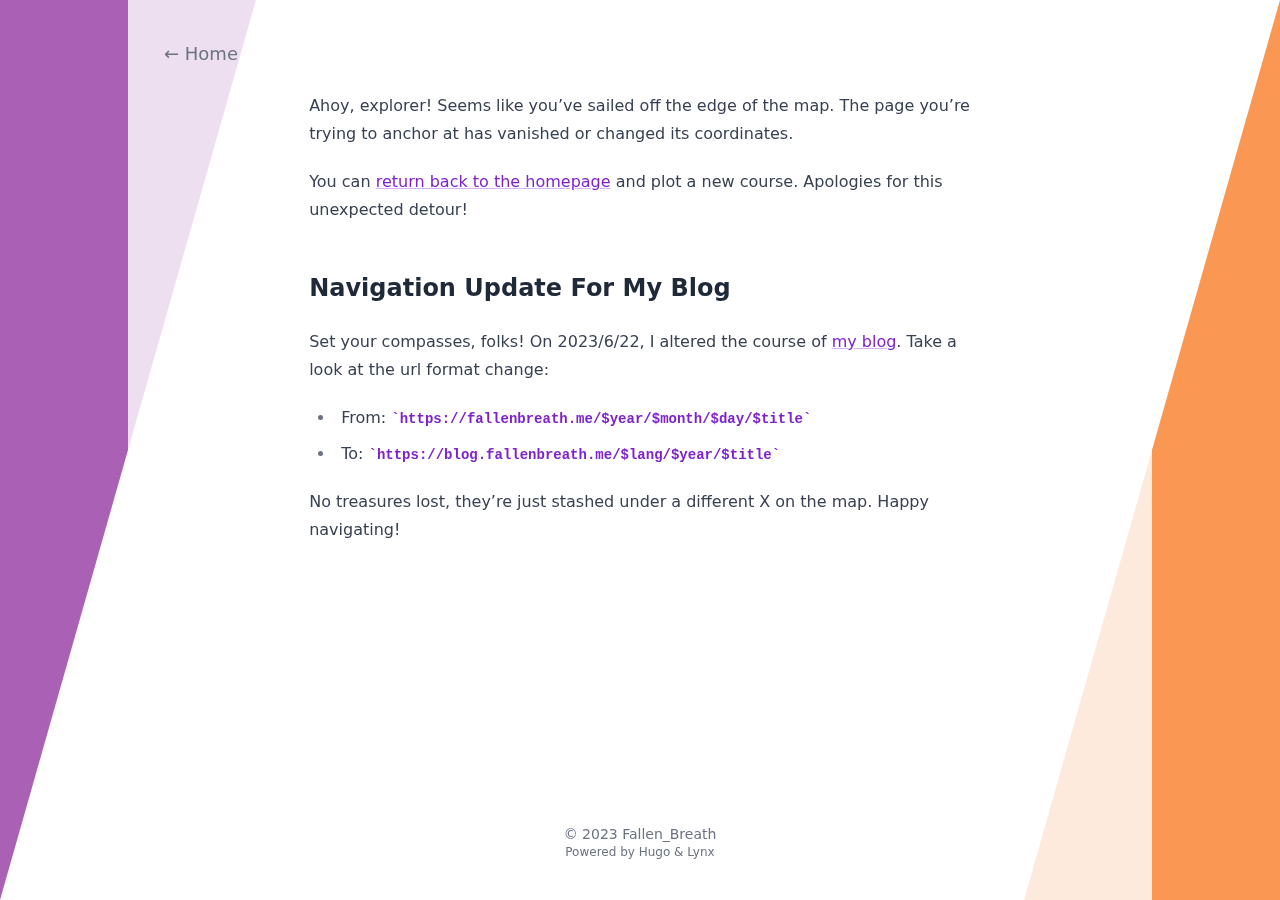
==== 404/index.html @ fc7e2ca7 "deploy: 466e46b40feae7530b69effff3818c81c4ce4b75" ====
<!doctype html><html lang=en><head><meta charset=utf-8><meta http-equiv=content-language content="en"><meta name=viewport content="width=device-width,initial-scale=1"><meta http-equiv=x-ua-compatible content="ie=edge"><title>&#183; Fallen_Breath</title><meta name=title content=" &#183; Fallen_Breath"><meta name=description content><link rel=canonical href=https://fallenbreath.me/404/><link type=text/css rel=stylesheet href=/css/main.bundle.min.0ee18db799de64c3e9837ef24f89d8af4ac7f9696e27af61d8c3b2578f68b9fffe9ba05988e21b5f06a4d78134c761743840141bb2765d816182a1c407ec6613.css integrity="sha512-DuGNt5neZMPpg37yT4nYr0rH+WluJ69h2MOyV49ouf/+m6BZiOIbXwak14E0x2F0OEAUG7J2XYFhgqHEB+xmEw=="><link rel=apple-touch-icon sizes=180x180 href=/apple-touch-icon.png><link rel=icon type=image/png sizes=32x32 href=/favicon-32x32.png><link rel=icon type=image/png sizes=16x16 href=/favicon-16x16.png><link rel=manifest href=/site.webmanifest><meta property="og:title" content><meta property="og:description" content="Ahoy, explorer! Seems like you&rsquo;ve sailed off the edge of the map. The page you&rsquo;re trying to anchor at has vanished or changed its coordinates.
You can return back to the homepage and plot a new course. Apologies for this unexpected detour!
Navigation Update For My Blog Set your compasses, folks! On 2023/6/22, I altered the course of my blog. Take a look at the url format change:
From: https://fallenbreath.me/$year/$month/$day/$title To: https://blog."><meta property="og:type" content="article"><meta property="og:url" content="https://fallenbreath.me/404/"><meta property="article:section" content><meta name=twitter:card content="summary"><meta name=twitter:title content><meta name=twitter:description content="Ahoy, explorer! Seems like you&rsquo;ve sailed off the edge of the map. The page you&rsquo;re trying to anchor at has vanished or changed its coordinates.
You can return back to the homepage and plot a new course. Apologies for this unexpected detour!
Navigation Update For My Blog Set your compasses, folks! On 2023/6/22, I altered the course of my blog. Take a look at the url format change:
From: https://fallenbreath.me/$year/$month/$day/$title To: https://blog."><meta name=generator content="Hugo 0.115.1"><meta name=author content="Fallen_Breath"><link href=#ZgotmplZ rel=me><link href=https://github.com/Fallen-Breath rel=me><link href=#ZgotmplZ rel=me><link href=https://www.youtube.com/ rel=me><link href=https://discord.com/users/457576839087521803 rel=me></head><body class="flex flex-col h-screen px-6 m-auto text-lg leading-7 bg-neutral max-w-7xl text-neutral-900 dark:bg-neutral-800 dark:text-white sm:px-14 md:px-24 lg:px-32"><main class=flex-grow><article class="flex flex-col items-center justify-center mt-10"><nav class=place-self-start><a href=/ class=text-neutral-500>&larr; Home</a></nav><header><h1 class="mt-2 mb-6 text-4xl font-extrabold text-center text-neutral-800 dark:text-white"></h1></header><section class="prose dark:prose-invert"><p>Ahoy, explorer! Seems like you&rsquo;ve sailed off the edge of the map.
The page you&rsquo;re trying to anchor at has vanished or changed its coordinates.</p><p>You can <a href=/>return back to the homepage</a> and plot a new course.
Apologies for this unexpected detour!</p><h2 id=navigation-update-for-my-blog>Navigation Update For My Blog</h2><div id=blog_jump></div><p>Set your compasses, folks! On 2023/6/22, I altered the course of <a href=https://blog.fallenbreath.me>my blog</a>.
Take a look at the url format change:</p><ul><li>From: <code>https://fallenbreath.me/$year/$month/$day/$title</code></li><li>To: <code>https://blog.fallenbreath.me/$lang/$year/$title</code></li></ul><p>No treasures lost, they&rsquo;re just stashed under a different X on the map. Happy navigating!</p></section></article></main><footer class=py-10><div class=text-center><p class="text-sm text-neutral-500 dark:text-neutral-400">&copy;
2023
Fallen_Breath</p><p class="text-xs text-neutral-500 dark:text-neutral-400">Powered by <a class="hover:underline hover:decoration-primary-400 hover:text-primary-500" href=https://gohugo.io/ target=_blank rel="noopener noreferrer">Hugo</a> & <a class="hover:underline hover:decoration-primary-400 hover:text-primary-500" href=https://git.io/hugo-lynx target=_blank rel="noopener noreferrer">Lynx</a></p></div></footer></body></html>
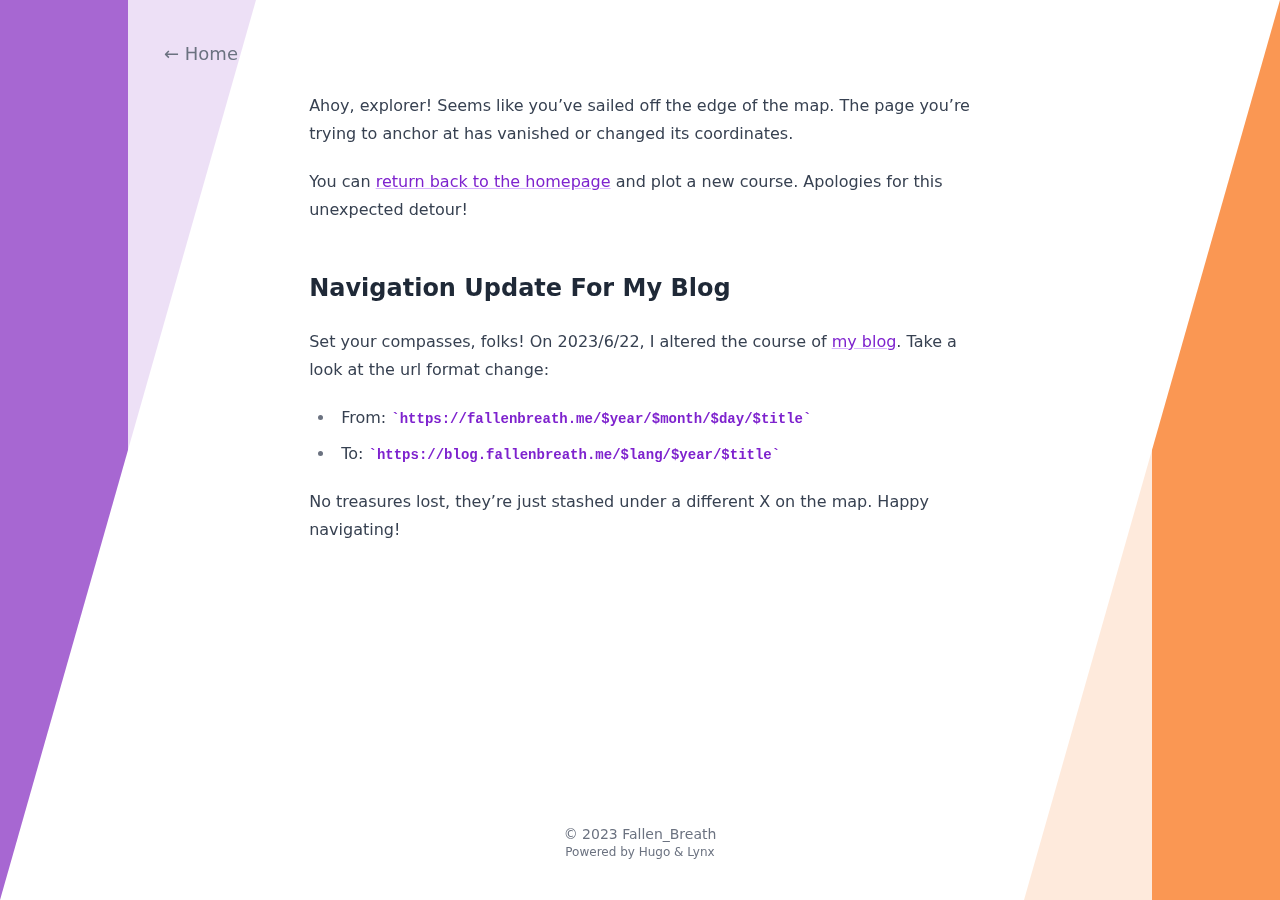
==== commit 7493893f: "deploy: 51c7305316b05bb097aaea886f5a0f338e33e2c0" ====
--- a/404/index.html
+++ b/404/index.html
@@ -1,4 +1,4 @@
-<!doctype html><html lang=en><head><meta charset=utf-8><meta http-equiv=content-language content="en"><meta name=viewport content="width=device-width,initial-scale=1"><meta http-equiv=x-ua-compatible content="ie=edge"><title>&#183; Fallen_Breath</title><meta name=title content=" &#183; Fallen_Breath"><meta name=description content><link rel=canonical href=https://fallenbreath.me/404/><link type=text/css rel=stylesheet href=/css/main.bundle.min.0ee18db799de64c3e9837ef24f89d8af4ac7f9696e27af61d8c3b2578f68b9fffe9ba05988e21b5f06a4d78134c761743840141bb2765d816182a1c407ec6613.css integrity="sha512-DuGNt5neZMPpg37yT4nYr0rH+WluJ69h2MOyV49ouf/+m6BZiOIbXwak14E0x2F0OEAUG7J2XYFhgqHEB+xmEw=="><link rel=apple-touch-icon sizes=180x180 href=/apple-touch-icon.png><link rel=icon type=image/png sizes=32x32 href=/favicon-32x32.png><link rel=icon type=image/png sizes=16x16 href=/favicon-16x16.png><link rel=manifest href=/site.webmanifest><meta property="og:title" content><meta property="og:description" content="Ahoy, explorer! Seems like you&rsquo;ve sailed off the edge of the map. The page you&rsquo;re trying to anchor at has vanished or changed its coordinates.
+<!doctype html><html lang=en><head><meta charset=utf-8><meta http-equiv=content-language content="en"><meta name=viewport content="width=device-width,initial-scale=1"><meta http-equiv=x-ua-compatible content="ie=edge"><title>&#183; Fallen_Breath</title><meta name=title content=" &#183; Fallen_Breath"><meta name=description content><link rel=canonical href=https://fallenbreath.me/404/><link type=text/css rel=stylesheet href=/css/main.bundle.min.f514777cad59373bf35b224817fdd8e51df0c2ccab60c703c161200c68b07dab4788d46e0a65f656717a1e69125ea47c53d285c799048e5a37b06a999da32fdb.css integrity="sha512-9RR3fK1ZNzvzWyJIF/3Y5R3wwsyrYMcDwWEgDGiwfatHiNRuCmX2VnF6HmkSXqR8U9KFx5kEjlo3sGqZnaMv2w=="><link rel=apple-touch-icon sizes=180x180 href=/apple-touch-icon.png><link rel=icon type=image/png sizes=32x32 href=/favicon-32x32.png><link rel=icon type=image/png sizes=16x16 href=/favicon-16x16.png><link rel=manifest href=/site.webmanifest><meta property="og:title" content><meta property="og:description" content="Ahoy, explorer! Seems like you&rsquo;ve sailed off the edge of the map. The page you&rsquo;re trying to anchor at has vanished or changed its coordinates.
 You can return back to the homepage and plot a new course. Apologies for this unexpected detour!
 Navigation Update For My Blog Set your compasses, folks! On 2023/6/22, I altered the course of my blog. Take a look at the url format change:
 From: https://fallenbreath.me/$year/$month/$day/$title To: https://blog."><meta property="og:type" content="article"><meta property="og:url" content="https://fallenbreath.me/404/"><meta property="article:section" content><meta name=twitter:card content="summary"><meta name=twitter:title content><meta name=twitter:description content="Ahoy, explorer! Seems like you&rsquo;ve sailed off the edge of the map. The page you&rsquo;re trying to anchor at has vanished or changed its coordinates.
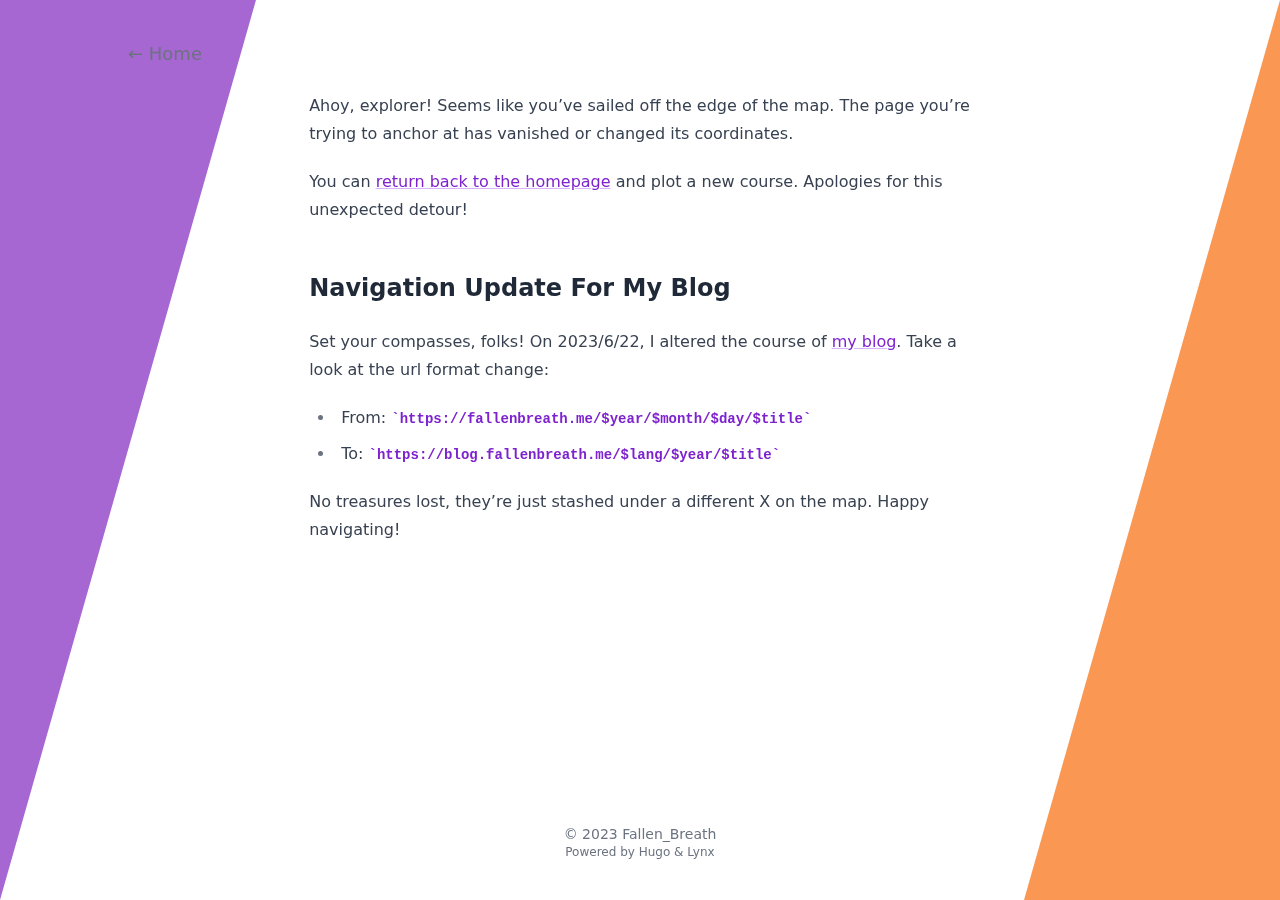
==== commit 6b406b00: "deploy: e636e8ea647b3e4a66cdeb341aa0852803db344f" ====
--- a/404/index.html
+++ b/404/index.html
@@ -1,4 +1,4 @@
-<!doctype html><html lang=en><head><meta charset=utf-8><meta http-equiv=content-language content="en"><meta name=viewport content="width=device-width,initial-scale=1"><meta http-equiv=x-ua-compatible content="ie=edge"><title>&#183; Fallen_Breath</title><meta name=title content=" &#183; Fallen_Breath"><meta name=description content><link rel=canonical href=https://fallenbreath.me/404/><link type=text/css rel=stylesheet href=/css/main.bundle.min.f514777cad59373bf35b224817fdd8e51df0c2ccab60c703c161200c68b07dab4788d46e0a65f656717a1e69125ea47c53d285c799048e5a37b06a999da32fdb.css integrity="sha512-9RR3fK1ZNzvzWyJIF/3Y5R3wwsyrYMcDwWEgDGiwfatHiNRuCmX2VnF6HmkSXqR8U9KFx5kEjlo3sGqZnaMv2w=="><link rel=apple-touch-icon sizes=180x180 href=/apple-touch-icon.png><link rel=icon type=image/png sizes=32x32 href=/favicon-32x32.png><link rel=icon type=image/png sizes=16x16 href=/favicon-16x16.png><link rel=manifest href=/site.webmanifest><meta property="og:title" content><meta property="og:description" content="Ahoy, explorer! Seems like you&rsquo;ve sailed off the edge of the map. The page you&rsquo;re trying to anchor at has vanished or changed its coordinates.
+<!doctype html><html lang=en><head><meta charset=utf-8><meta http-equiv=content-language content="en"><meta name=viewport content="width=device-width,initial-scale=1"><meta http-equiv=x-ua-compatible content="ie=edge"><title>&#183; Fallen_Breath</title><meta name=title content=" &#183; Fallen_Breath"><meta name=description content><link rel=canonical href=https://fallenbreath.me/404/><link type=text/css rel=stylesheet href=/css/main.bundle.min.bf29c938d5b5cf713b5740462f0ea483ba4be7bcfe76dc2a13a506e71821f959f9651468db53605938d6de8f0345252f19faa3b6130e2fad819f60d9fe94df92.css integrity="sha512-vynJONW1z3E7V0BGLw6kg7pL57z+dtwqE6UG5xgh+Vn5ZRRo21NgWTjW3o8DRSUvGfqjthMOL62Bn2DZ/pTfkg=="><link rel=apple-touch-icon sizes=180x180 href=/apple-touch-icon.png><link rel=icon type=image/png sizes=32x32 href=/favicon-32x32.png><link rel=icon type=image/png sizes=16x16 href=/favicon-16x16.png><link rel=manifest href=/site.webmanifest><meta property="og:title" content><meta property="og:description" content="Ahoy, explorer! Seems like you&rsquo;ve sailed off the edge of the map. The page you&rsquo;re trying to anchor at has vanished or changed its coordinates.
 You can return back to the homepage and plot a new course. Apologies for this unexpected detour!
 Navigation Update For My Blog Set your compasses, folks! On 2023/6/22, I altered the course of my blog. Take a look at the url format change:
 From: https://fallenbreath.me/$year/$month/$day/$title To: https://blog."><meta property="og:type" content="article"><meta property="og:url" content="https://fallenbreath.me/404/"><meta property="article:section" content><meta name=twitter:card content="summary"><meta name=twitter:title content><meta name=twitter:description content="Ahoy, explorer! Seems like you&rsquo;ve sailed off the edge of the map. The page you&rsquo;re trying to anchor at has vanished or changed its coordinates.
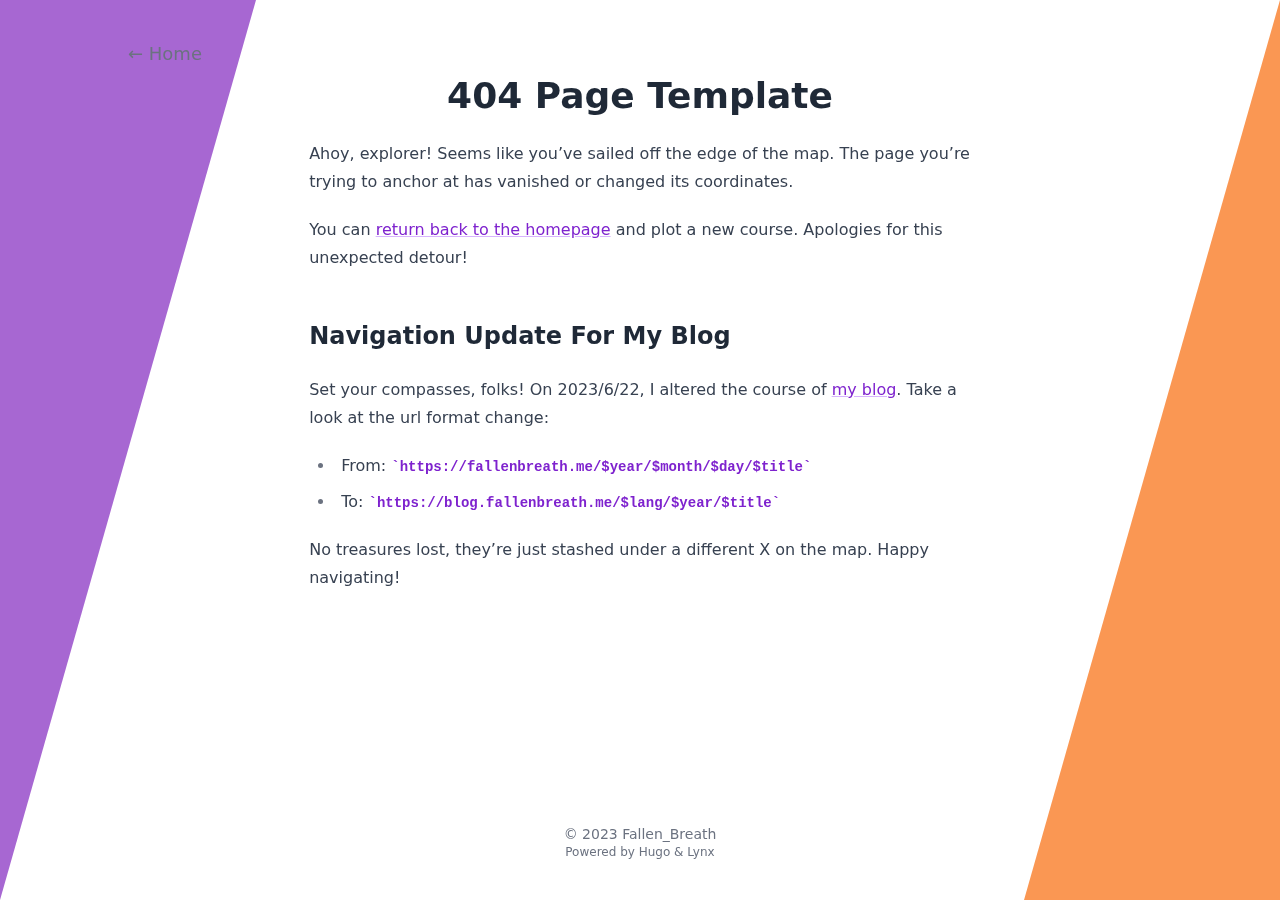
==== commit ba3b656f: "deploy: d874d21cb01f6dddac7a691350cf7d96e2746914" ====
--- a/404/index.html
+++ b/404/index.html
@@ -1,12 +1,12 @@
-<!doctype html><html lang=en><head><meta charset=utf-8><meta http-equiv=content-language content="en"><meta name=viewport content="width=device-width,initial-scale=1"><meta http-equiv=x-ua-compatible content="ie=edge"><title>&#183; Fallen_Breath</title><meta name=title content=" &#183; Fallen_Breath"><meta name=description content><link rel=canonical href=https://fallenbreath.me/404/><link type=text/css rel=stylesheet href=/css/main.bundle.min.bf29c938d5b5cf713b5740462f0ea483ba4be7bcfe76dc2a13a506e71821f959f9651468db53605938d6de8f0345252f19faa3b6130e2fad819f60d9fe94df92.css integrity="sha512-vynJONW1z3E7V0BGLw6kg7pL57z+dtwqE6UG5xgh+Vn5ZRRo21NgWTjW3o8DRSUvGfqjthMOL62Bn2DZ/pTfkg=="><link rel=apple-touch-icon sizes=180x180 href=/apple-touch-icon.png><link rel=icon type=image/png sizes=32x32 href=/favicon-32x32.png><link rel=icon type=image/png sizes=16x16 href=/favicon-16x16.png><link rel=manifest href=/site.webmanifest><meta property="og:title" content><meta property="og:description" content="Ahoy, explorer! Seems like you&rsquo;ve sailed off the edge of the map. The page you&rsquo;re trying to anchor at has vanished or changed its coordinates.
+<!doctype html><html lang=en><head><meta charset=utf-8><meta http-equiv=content-language content="en"><meta name=viewport content="width=device-width,initial-scale=1"><meta http-equiv=x-ua-compatible content="ie=edge"><title>404 Page Template &#183; Fallen_Breath</title><meta name=title content="404 Page Template &#183; Fallen_Breath"><meta name=description content><link rel=canonical href=https://fallenbreath.me/404/><link type=text/css rel=stylesheet href=/css/main.bundle.min.52e95b0b495b1de966d15c181b04bf5377894fe975727ce76d2da8eab53dc47a41338012a2bf7416b60bf850c6c60f8605bad2704dbefae17f20c651f142aacc.css integrity="sha512-UulbC0lbHelm0VwYGwS/U3eJT+l1cnznbS2o6rU9xHpBM4ASor90FrYL+FDGxg+GBbrScE2++uF/IMZR8UKqzA=="><link rel=apple-touch-icon sizes=180x180 href=/apple-touch-icon.png><link rel=icon type=image/png sizes=32x32 href=/favicon-32x32.png><link rel=icon type=image/png sizes=16x16 href=/favicon-16x16.png><link rel=manifest href=/site.webmanifest><meta property="og:title" content="404 Page Template"><meta property="og:description" content="Ahoy, explorer! Seems like you&rsquo;ve sailed off the edge of the map. The page you&rsquo;re trying to anchor at has vanished or changed its coordinates.
 You can return back to the homepage and plot a new course. Apologies for this unexpected detour!
 Navigation Update For My Blog Set your compasses, folks! On 2023/6/22, I altered the course of my blog. Take a look at the url format change:
-From: https://fallenbreath.me/$year/$month/$day/$title To: https://blog."><meta property="og:type" content="article"><meta property="og:url" content="https://fallenbreath.me/404/"><meta property="article:section" content><meta name=twitter:card content="summary"><meta name=twitter:title content><meta name=twitter:description content="Ahoy, explorer! Seems like you&rsquo;ve sailed off the edge of the map. The page you&rsquo;re trying to anchor at has vanished or changed its coordinates.
+From: https://fallenbreath.me/$year/$month/$day/$title To: https://blog."><meta property="og:type" content="article"><meta property="og:url" content="https://fallenbreath.me/404/"><meta property="article:section" content><meta name=twitter:card content="summary"><meta name=twitter:title content="404 Page Template"><meta name=twitter:description content="Ahoy, explorer! Seems like you&rsquo;ve sailed off the edge of the map. The page you&rsquo;re trying to anchor at has vanished or changed its coordinates.
 You can return back to the homepage and plot a new course. Apologies for this unexpected detour!
 Navigation Update For My Blog Set your compasses, folks! On 2023/6/22, I altered the course of my blog. Take a look at the url format change:
-From: https://fallenbreath.me/$year/$month/$day/$title To: https://blog."><meta name=generator content="Hugo 0.115.1"><meta name=author content="Fallen_Breath"><link href=#ZgotmplZ rel=me><link href=https://github.com/Fallen-Breath rel=me><link href=#ZgotmplZ rel=me><link href=https://www.youtube.com/ rel=me><link href=https://discord.com/users/457576839087521803 rel=me></head><body class="flex flex-col h-screen px-6 m-auto text-lg leading-7 bg-neutral max-w-7xl text-neutral-900 dark:bg-neutral-800 dark:text-white sm:px-14 md:px-24 lg:px-32"><main class=flex-grow><article class="flex flex-col items-center justify-center mt-10"><nav class=place-self-start><a href=/ class=text-neutral-500>&larr; Home</a></nav><header><h1 class="mt-2 mb-6 text-4xl font-extrabold text-center text-neutral-800 dark:text-white"></h1></header><section class="prose dark:prose-invert"><p>Ahoy, explorer! Seems like you&rsquo;ve sailed off the edge of the map.
+From: https://fallenbreath.me/$year/$month/$day/$title To: https://blog."><meta name=generator content="Hugo 0.115.1"><meta name=author content="Fallen_Breath"><link href=#ZgotmplZ rel=me><link href=https://github.com/Fallen-Breath rel=me><link href=#ZgotmplZ rel=me><link href=https://www.youtube.com/ rel=me><link href=https://discord.com/users/457576839087521803 rel=me></head><body class="flex flex-col h-screen px-6 m-auto text-lg leading-7 bg-neutral max-w-7xl text-neutral-900 dark:bg-neutral-800 dark:text-white sm:px-14 md:px-24 lg:px-32"><main class=flex-grow><link rel=stylesheet href=https://fallenbreath.me/css/background.css><article class="flex flex-col items-center justify-center mt-10"><nav class=place-self-start><a href=/ class=text-neutral-500>&larr; Home</a></nav><header><h1 class="mt-2 mb-6 text-4xl font-extrabold text-center text-neutral-800 dark:text-white">404 Page Template</h1></header><section class="prose dark:prose-invert"><p>Ahoy, explorer! Seems like you&rsquo;ve sailed off the edge of the map.
 The page you&rsquo;re trying to anchor at has vanished or changed its coordinates.</p><p>You can <a href=/>return back to the homepage</a> and plot a new course.
-Apologies for this unexpected detour!</p><h2 id=navigation-update-for-my-blog>Navigation Update For My Blog</h2><div id=blog_jump></div><p>Set your compasses, folks! On 2023/6/22, I altered the course of <a href=https://blog.fallenbreath.me>my blog</a>.
+Apologies for this unexpected detour!</p><h2 id=navigation-update-for-my-blog>Navigation Update For My Blog</h2><div id=blog_redirect></div><p>Set your compasses, folks! On 2023/6/22, I altered the course of <a href=https://blog.fallenbreath.me>my blog</a>.
 Take a look at the url format change:</p><ul><li>From: <code>https://fallenbreath.me/$year/$month/$day/$title</code></li><li>To: <code>https://blog.fallenbreath.me/$lang/$year/$title</code></li></ul><p>No treasures lost, they&rsquo;re just stashed under a different X on the map. Happy navigating!</p></section></article></main><footer class=py-10><div class=text-center><p class="text-sm text-neutral-500 dark:text-neutral-400">&copy;
 2023
 Fallen_Breath</p><p class="text-xs text-neutral-500 dark:text-neutral-400">Powered by <a class="hover:underline hover:decoration-primary-400 hover:text-primary-500" href=https://gohugo.io/ target=_blank rel="noopener noreferrer">Hugo</a> & <a class="hover:underline hover:decoration-primary-400 hover:text-primary-500" href=https://git.io/hugo-lynx target=_blank rel="noopener noreferrer">Lynx</a></p></div></footer></body></html>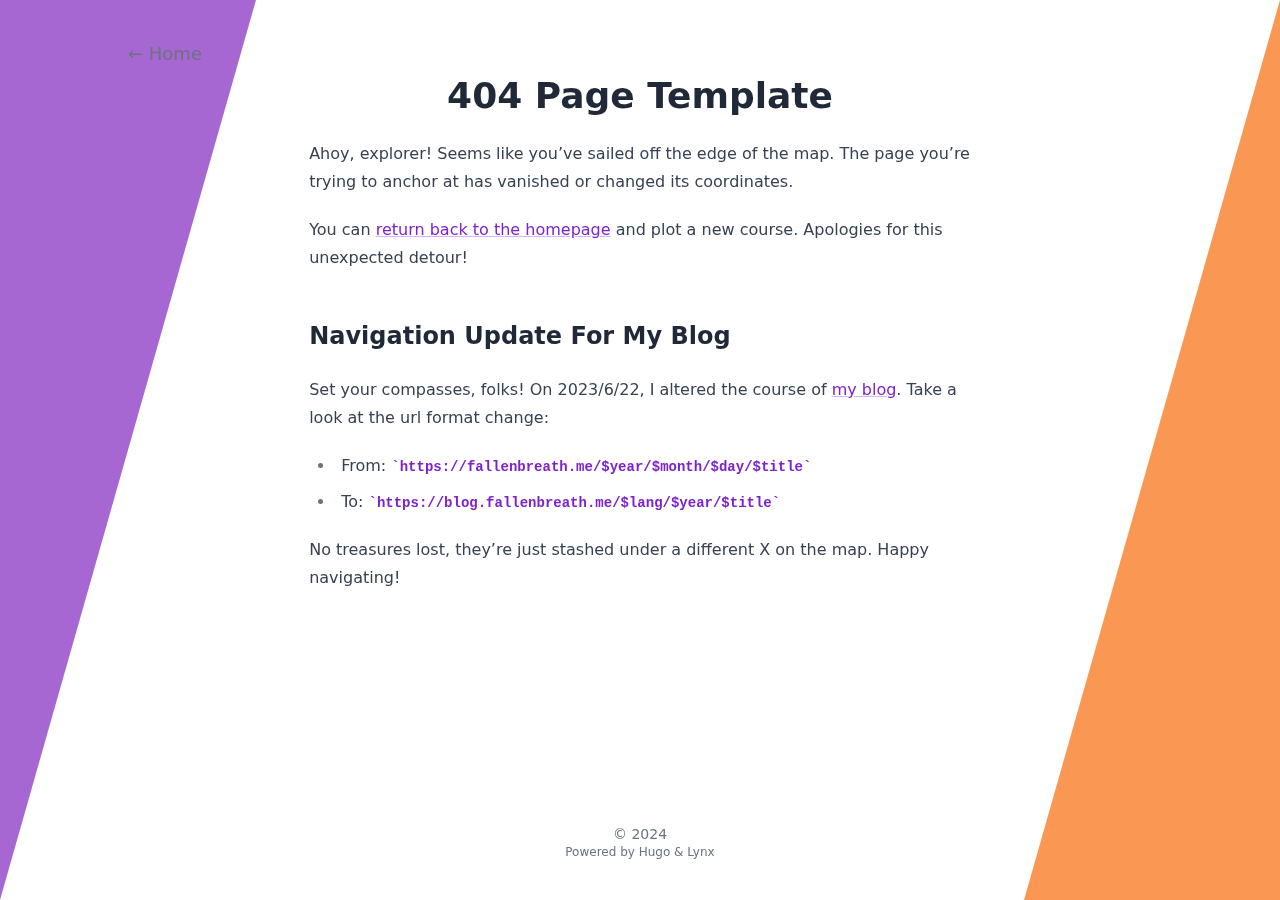
==== commit 63418b32: "deploy: 5d430915cf4322829ae3038d13f8ec2f932706f0" ====
--- a/404/index.html
+++ b/404/index.html
@@ -1,12 +1,11 @@
-<!doctype html><html lang=en><head><meta charset=utf-8><meta http-equiv=content-language content="en"><meta name=viewport content="width=device-width,initial-scale=1"><meta http-equiv=x-ua-compatible content="ie=edge"><title>404 Page Template &#183; Fallen_Breath</title><meta name=title content="404 Page Template &#183; Fallen_Breath"><meta name=description content><link rel=canonical href=https://fallenbreath.me/404/><link type=text/css rel=stylesheet href=/css/main.bundle.min.52e95b0b495b1de966d15c181b04bf5377894fe975727ce76d2da8eab53dc47a41338012a2bf7416b60bf850c6c60f8605bad2704dbefae17f20c651f142aacc.css integrity="sha512-UulbC0lbHelm0VwYGwS/U3eJT+l1cnznbS2o6rU9xHpBM4ASor90FrYL+FDGxg+GBbrScE2++uF/IMZR8UKqzA=="><link rel=apple-touch-icon sizes=180x180 href=/apple-touch-icon.png><link rel=icon type=image/png sizes=32x32 href=/favicon-32x32.png><link rel=icon type=image/png sizes=16x16 href=/favicon-16x16.png><link rel=manifest href=/site.webmanifest><meta property="og:title" content="404 Page Template"><meta property="og:description" content="Ahoy, explorer! Seems like you&rsquo;ve sailed off the edge of the map. The page you&rsquo;re trying to anchor at has vanished or changed its coordinates.
+<!doctype html><html lang=en><head><meta charset=utf-8><meta http-equiv=content-language content="en"><meta name=viewport content="width=device-width,initial-scale=1"><meta http-equiv=x-ua-compatible content="ie=edge"><title>404 Page Template &#183; Fallen_Breath</title><meta name=title content="404 Page Template &#183; Fallen_Breath"><meta name=description content><link rel=canonical href=https://fallenbreath.me/404/><link type=text/css rel=stylesheet href=/css/main.bundle.min.3c1a990b47a641a5a00c642c55aea5c11f3741440d0792fef52108ef7867afdf128b960a98c9b312961ba7851955d36726bee1a230642d6a2e4d54a505901bda.css integrity="sha512-PBqZC0emQaWgDGQsVa6lwR83QUQNB5L+9SEI73hnr98Si5YKmMmzEpYbp4UZVdNnJr7hojBkLWouTVSlBZAb2g=="><link rel=apple-touch-icon sizes=180x180 href=/apple-touch-icon.png><link rel=icon type=image/png sizes=32x32 href=/favicon-32x32.png><link rel=icon type=image/png sizes=16x16 href=/favicon-16x16.png><link rel=manifest href=/site.webmanifest><meta property="og:title" content="404 Page Template"><meta property="og:description" content="Ahoy, explorer! Seems like you&rsquo;ve sailed off the edge of the map. The page you&rsquo;re trying to anchor at has vanished or changed its coordinates.
 You can return back to the homepage and plot a new course. Apologies for this unexpected detour!
 Navigation Update For My Blog Set your compasses, folks! On 2023/6/22, I altered the course of my blog. Take a look at the url format change:
 From: https://fallenbreath.me/$year/$month/$day/$title To: https://blog."><meta property="og:type" content="article"><meta property="og:url" content="https://fallenbreath.me/404/"><meta property="article:section" content><meta name=twitter:card content="summary"><meta name=twitter:title content="404 Page Template"><meta name=twitter:description content="Ahoy, explorer! Seems like you&rsquo;ve sailed off the edge of the map. The page you&rsquo;re trying to anchor at has vanished or changed its coordinates.
 You can return back to the homepage and plot a new course. Apologies for this unexpected detour!
 Navigation Update For My Blog Set your compasses, folks! On 2023/6/22, I altered the course of my blog. Take a look at the url format change:
-From: https://fallenbreath.me/$year/$month/$day/$title To: https://blog."><meta name=generator content="Hugo 0.115.1"><meta name=author content="Fallen_Breath"><link href=#ZgotmplZ rel=me><link href=https://github.com/Fallen-Breath rel=me><link href=#ZgotmplZ rel=me><link href=https://www.youtube.com/ rel=me><link href=https://discord.com/users/457576839087521803 rel=me></head><body class="flex flex-col h-screen px-6 m-auto text-lg leading-7 bg-neutral max-w-7xl text-neutral-900 dark:bg-neutral-800 dark:text-white sm:px-14 md:px-24 lg:px-32"><main class=flex-grow><link rel=stylesheet href=https://fallenbreath.me/css/background.css><article class="flex flex-col items-center justify-center mt-10"><nav class=place-self-start><a href=/ class=text-neutral-500>&larr; Home</a></nav><header><h1 class="mt-2 mb-6 text-4xl font-extrabold text-center text-neutral-800 dark:text-white">404 Page Template</h1></header><section class="prose dark:prose-invert"><p>Ahoy, explorer! Seems like you&rsquo;ve sailed off the edge of the map.
+From: https://fallenbreath.me/$year/$month/$day/$title To: https://blog."><meta name=generator content="Hugo 0.119.0"></head><body class="bg-neutral m-auto flex h-screen max-w-7xl flex-col px-6 text-lg leading-7 text-neutral-900 sm:px-14 md:px-24 lg:px-32 dark:bg-neutral-800 dark:text-white"><main class=flex-grow><link rel=stylesheet href=https://fallenbreath.me/css/background.css><article class="flex flex-col items-center justify-center mt-10"><nav class=place-self-start><a href=/ class=text-neutral-500>&larr; Home</a></nav><header><h1 class="mt-2 mb-6 text-4xl font-extrabold text-center text-neutral-800 dark:text-white">404 Page Template</h1></header><section class="prose dark:prose-invert"><p>Ahoy, explorer! Seems like you&rsquo;ve sailed off the edge of the map.
 The page you&rsquo;re trying to anchor at has vanished or changed its coordinates.</p><p>You can <a href=/>return back to the homepage</a> and plot a new course.
 Apologies for this unexpected detour!</p><h2 id=navigation-update-for-my-blog>Navigation Update For My Blog</h2><div id=blog_redirect></div><p>Set your compasses, folks! On 2023/6/22, I altered the course of <a href=https://blog.fallenbreath.me>my blog</a>.
 Take a look at the url format change:</p><ul><li>From: <code>https://fallenbreath.me/$year/$month/$day/$title</code></li><li>To: <code>https://blog.fallenbreath.me/$lang/$year/$title</code></li></ul><p>No treasures lost, they&rsquo;re just stashed under a different X on the map. Happy navigating!</p></section></article></main><footer class=py-10><div class=text-center><p class="text-sm text-neutral-500 dark:text-neutral-400">&copy;
-2023
-Fallen_Breath</p><p class="text-xs text-neutral-500 dark:text-neutral-400">Powered by <a class="hover:underline hover:decoration-primary-400 hover:text-primary-500" href=https://gohugo.io/ target=_blank rel="noopener noreferrer">Hugo</a> & <a class="hover:underline hover:decoration-primary-400 hover:text-primary-500" href=https://git.io/hugo-lynx target=_blank rel="noopener noreferrer">Lynx</a></p></div></footer></body></html>+2024</p><p class="text-xs text-neutral-500 dark:text-neutral-400">Powered by <a class="hover:underline hover:decoration-primary-400 hover:text-primary-500" href=https://gohugo.io/ target=_blank rel="noopener noreferrer">Hugo</a> & <a class="hover:underline hover:decoration-primary-400 hover:text-primary-500" href=https://git.io/hugo-lynx target=_blank rel="noopener noreferrer">Lynx</a></p></div></footer></body></html>